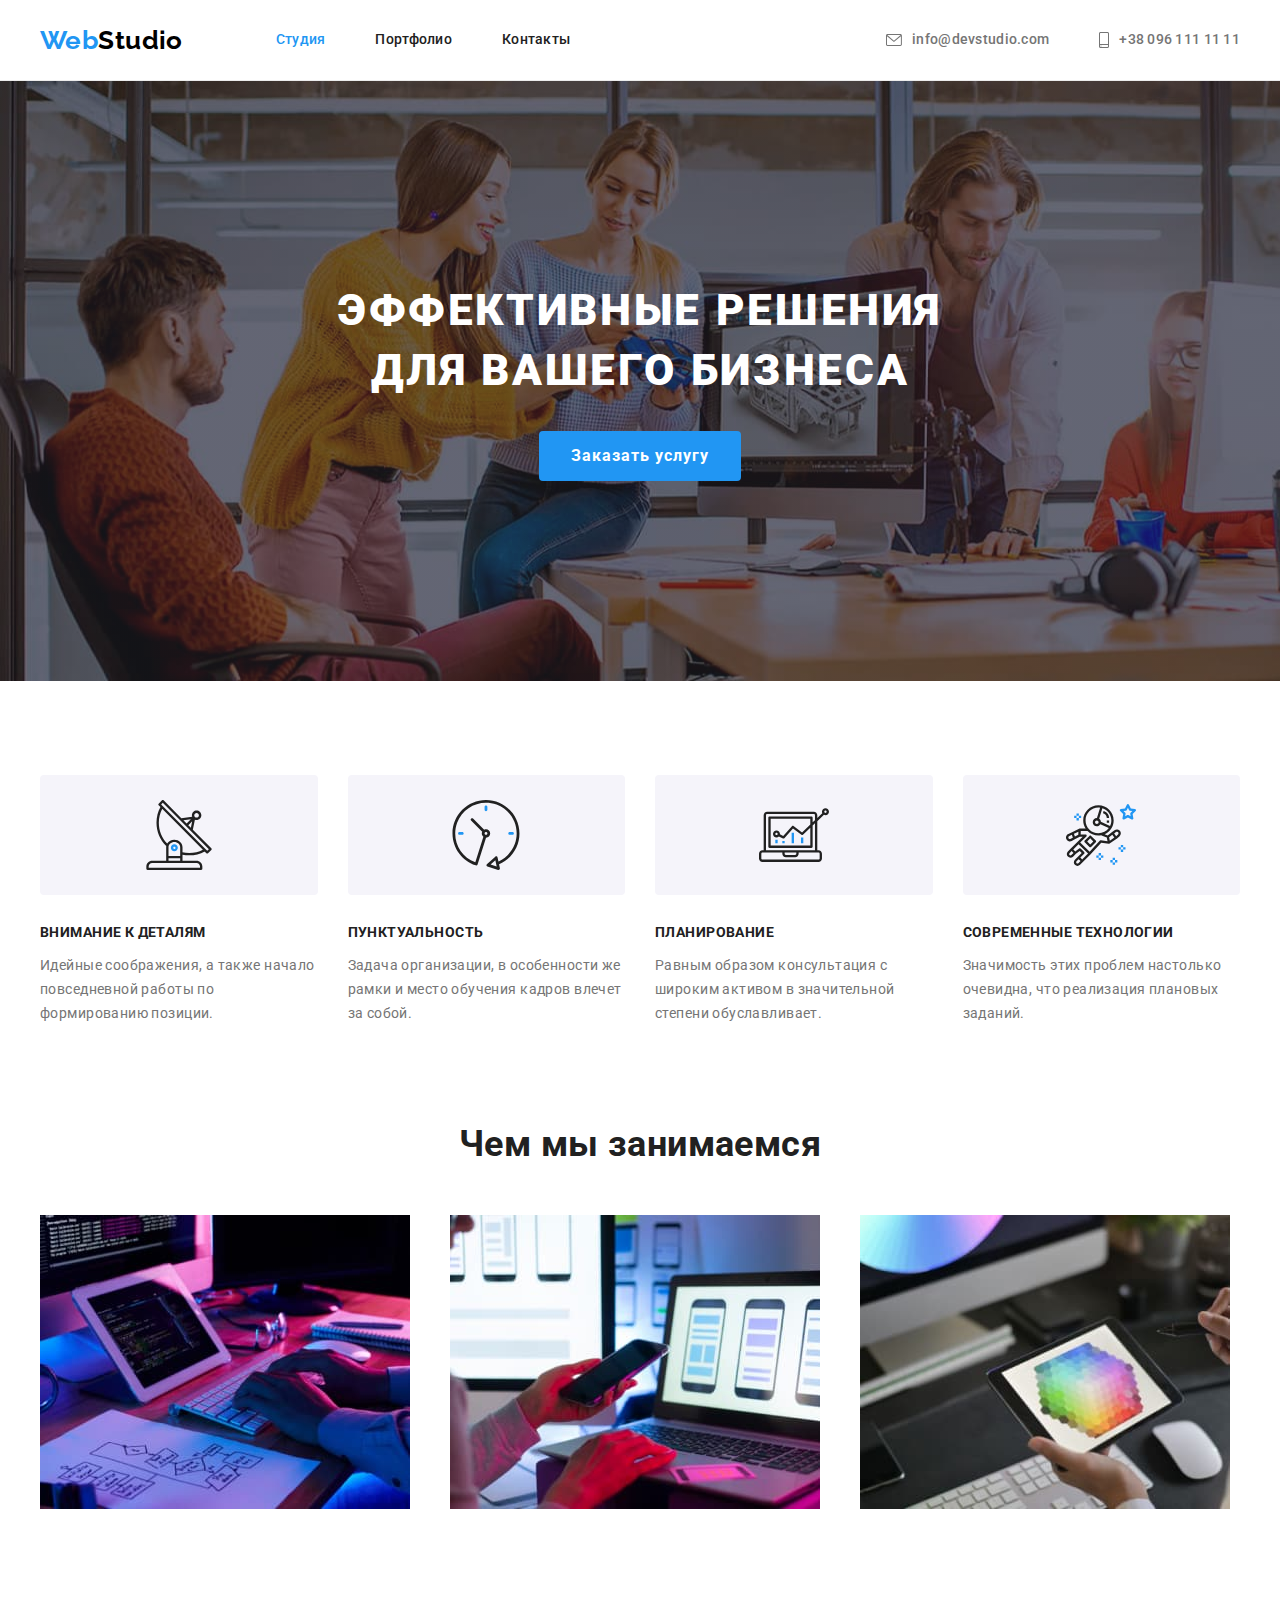
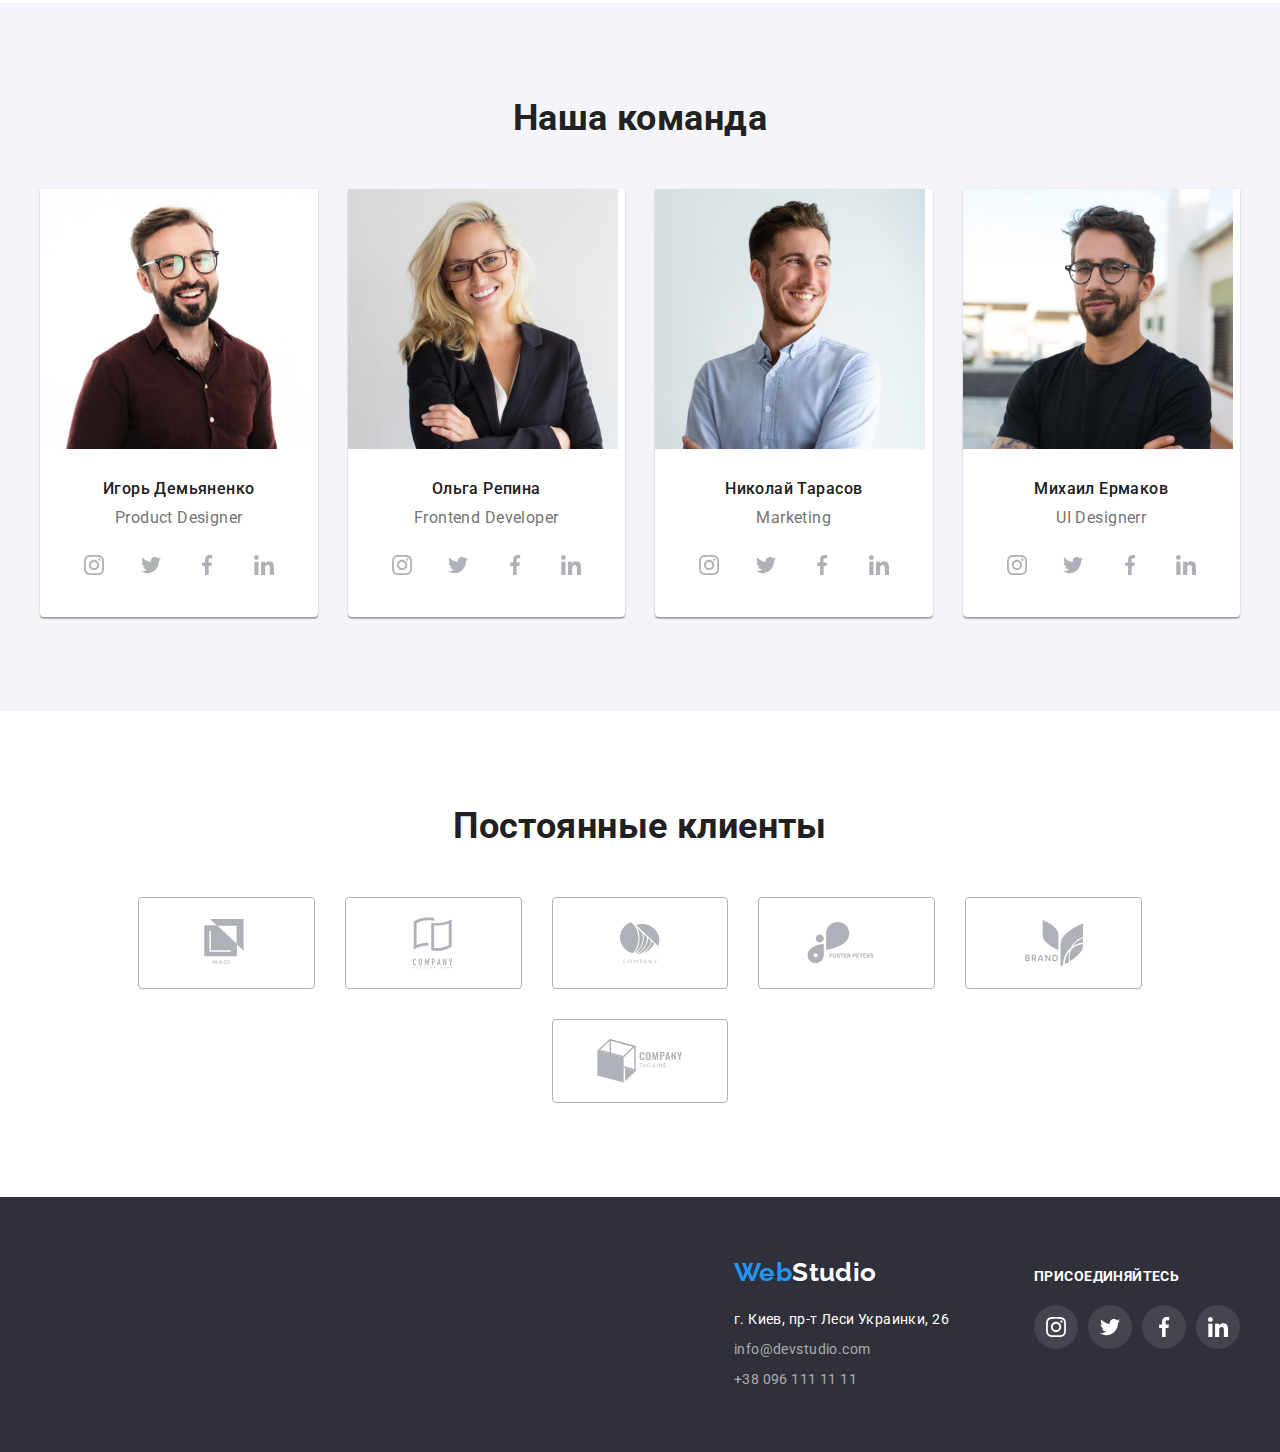
==== index.html @ c602c233 "дз 4 готово" ====
<!DOCTYPE html>
<html lang="ru">
  <head>
    <meta charset="UTF-8" />
    <meta http-equiv="X-UA-Compatible" content="IE=edge" />
    <meta name="viewport" content="width=device-width, initial-scale=1.0" />
    <title>Вебстудия в нашем городе</title>
    <link
      rel="stylesheet"
      href="https://cdnjs.cloudflare.com/ajax/libs/modern-normalize/1.0.0/modern-normalize.css"
      integrity="sha512-Zx6MlUMKSVJoQ+83OwhdILe8cSEsCzfqThJd7J/VA2UrK6Ctj85p+xzqfyuNXE5B1k25uUdmJ2OzItbBy9GHAQ=="
      crossorigin="anonymous"
    />
    <link rel="preconnect" href="https://fonts.gstatic.com" />
    <link
      href="https://fonts.googleapis.com/css2?family=Raleway:wght@700&family=Roboto:wght@400;500;700;900&display=swap"
      rel="stylesheet"
    />
    <link rel="stylesheet" href="./css/styles.css" />
  </head>

  <body>
    <header>
      <div class="container">
        <nav class="navigation">
          <a class="logo link" href="./index.html"
            >Web<span class="header-logo">Studio</span></a
          >

          <ul class="navigation-list list">
            <li class="navigation-item">
              <a class="current navigation-link link" href="./index.html"
                >Студия</a
              >
            </li>

            <li class="navigation-item">
              <a class="navigation-link link" href="./portfolio.html"
                >Портфолио</a
              >
            </li>

            <li class="navigation-item">
              <a class="navigation-link link" href="">Контакты</a>
            </li>
          </ul>
        </nav>

        <ul class="contact-list list">
          <li class="contact-item">
            <a
              class="contact-link link"
              href="mailto:info@devstudio.com"
              lang="en"
            >
              <svg class="contact-icon" width="16" height="12">
                <use href="./images/sprite.svg#envelope"></use>
              </svg>
              info@devstudio.com
            </a>
          </li>

          <li class="contact-item">
            <a class="contact-link link" href="tel:+380961111111">
              <svg class="contact-icon" width="10" height="16">
                <use href="./images/sprite.svg#smartphone"></use>
              </svg>
              +38 096 111 11 11</a
            >
          </li>
        </ul>
      </div>
    </header>

    <main>
      <!--секция Герой -->
      <section class="hero section">
        <div class="container">
          <h1 class="hero-title">Эффективные решения для вашего бизнеса</h1>
          <button class="hero-button button" type="button">
            Заказать услугу
          </button>
        </div>
      </section>

      <!--секция Особенности -->
      <section class="features section">
        <div class="container">
          <h2 class="visually-hidden">Наши преимущества</h2>
          <!--будет невидимый-->
          <ul class="features-list list">
            <li class="features-item">
              <div class="features-icon">
                <svg width="70" height="70">
                  <use href="./images/sprite.svg#antenna"></use>
                </svg>
              </div>
              <h3 class="features-title">Внимание к деталям</h3>
              <p>
                Идейные соображения, а также начало повседневной работы по
                формированию позиции.
              </p>
            </li>

            <li class="features-item">
              <div class="features-icon">
                <svg width="70" height="70">
                  <use href="./images/sprite.svg#clock"></use>
                </svg>
              </div>
              <h3 class="features-title">Пунктуальность</h3>
              <p>
                Задача организации, в особенности же рамки и место обучения
                кадров влечет за собой.
              </p>
            </li>

            <li class="features-item">
              <div class="features-icon">
                <svg width="70" height="70">
                  <use href="./images/sprite.svg#diagram"></use>
                </svg>
              </div>
              <h3 class="features-title">Планирование</h3>
              <p>
                Равным образом консультация с широким активом в значительной
                степени обуславливает.
              </p>
            </li>

            <li class="features-item">
              <div class="features-icon">
                <svg width="70" height="70">
                  <use href="./images/sprite.svg#astronaut"></use>
                </svg>
              </div>
              <h3 class="features-title">Современные технологии</h3>
              <p>
                Значимость этих проблем настолько очевидна, что реализация
                плановых заданий.
              </p>
            </li>
          </ul>
        </div>
      </section>

      <!--Чем мы занимаемся-->
      <section class="section work">
        <div class="container">
          <h2 class="brand-title">Чем мы занимаемся</h2>
          <ul class="work-list list">
            <li class="work-item">
              <img
                src="./images/what-are-we-doing/tablet.jpg"
                alt="разработчик пишет код адаптивных сайтов"
                width="370"
                height="294"
              />
            </li>

            <li class="work-item">
              <img
                src="./images/what-are-we-doing/mobil.jpg"
                alt="девушка разрабатывает приложение для мобильного телефона"
                width="370"
                height="294"
              />
            </li>

            <li class="work-item">
              <img
                src="./images/what-are-we-doing/graphics.jpg"
                alt="цветовая палитра на планшете"
                width="370"
                height="294"
              />
            </li>
          </ul>
        </div>
      </section>

      <!--Наша команда-->
      <section class="team section">
        <div class="container">
          <h2 class="brand-title">Наша команда</h2>

          <ul class="team-list list">
            <li class="team-item">
              <img
                class="team-img"
                src="./images/team/designer.jpg"
                alt="на фото улыбаеся дизайнер Игорь Демьяненко"
                width="270"
                height="260"
              />
              <div class="team-content-wrapper">
                <h3 class="team-item-title">Игорь Демьяненко</h3>
                <p>Product Designer</p>
                <ul class="sociall-list list">
                  <li class="sociall-list-item">
                    <a href="" class="sociall-list-link link">
                      <svg class="sociall-list-icon" width="20" height="20">
                        <use href="./images/sprite.svg#instagram"></use>
                      </svg>
                    </a>
                  </li>

                  <li class="sociall-list-item">
                    <a href="" class="sociall-list-link link">
                      <svg class="sociall-list-icon" width="20" height="20">
                        <use href="./images/sprite.svg#twitter"></use>
                      </svg>
                    </a>
                  </li>

                  <li class="sociall-list-item">
                    <a href="" class="sociall-list-link link">
                      <svg class="sociall-list-icon" width="20" height="20">
                        <use href="./images/sprite.svg#facebook"></use>
                      </svg>
                    </a>
                  </li>

                  <li class="sociall-list-item">
                    <a href="" class="sociall-list-link link">
                      <svg class="sociall-list-icon" width="20" height="20">
                        <use href="./images/sprite.svg#linkedin"></use>
                      </svg>
                    </a>
                  </li>
                </ul>
              </div>
            </li>

            <li class="team-item">
              <img
                class="team-img"
                src="./images/team/developer.jpg"
                alt="фото разработчика Ольги Репиной"
                width="270"
                height="260"
              />
              <div class="team-content-wrapper">
                <h3 class="team-item-title">Ольга Репина</h3>
                <p>Frontend Developer</p>
                <ul class="sociall-list list">
                  <li class="sociall-list-item">
                    <a href="" class="sociall-list-link link">
                      <svg class="sociall-list-icon" width="20" height="20">
                        <use href="./images/sprite.svg#instagram"></use>
                      </svg>
                    </a>
                  </li>

                  <li class="sociall-list-item">
                    <a href="" class="sociall-list-link link">
                      <svg class="sociall-list-icon" width="20" height="20">
                        <use href="./images/sprite.svg#twitter"></use>
                      </svg>
                    </a>
                  </li>

                  <li class="sociall-list-item">
                    <a href="" class="sociall-list-link link">
                      <svg class="sociall-list-icon" width="20" height="20">
                        <use href="./images/sprite.svg#facebook"></use>
                      </svg>
                    </a>
                  </li>

                  <li class="sociall-list-item">
                    <a href="" class="sociall-list-link link">
                      <svg class="sociall-list-icon" width="20" height="20">
                        <use href="./images/sprite.svg#linkedin"></use>
                      </svg>
                    </a>
                  </li>
                </ul>
              </div>
            </li>

            <li class="team-item">
              <img
                class="team-img"
                src="./images/team/marketolog.jpg"
                alt="фото маркетолога Николая Тарасова"
                width="270"
                height="260"
              />
              <div class="team-content-wrapper">
                <h3 class="team-item-title">Николай Тарасов</h3>
                <p>Marketing</p>
                <ul class="sociall-list list">
                  <li class="sociall-list-item">
                    <a href="" class="sociall-list-link link">
                      <svg class="sociall-list-icon" width="20" height="20">
                        <use href="./images/sprite.svg#instagram"></use>
                      </svg>
                    </a>
                  </li>

                  <li class="sociall-list-item">
                    <a href="" class="sociall-list-link link">
                      <svg class="sociall-list-icon" width="20" height="20">
                        <use href="./images/sprite.svg#twitter"></use>
                      </svg>
                    </a>
                  </li>

                  <li class="sociall-list-item">
                    <a href="" class="sociall-list-link link">
                      <svg class="sociall-list-icon" width="20" height="20">
                        <use href="./images/sprite.svg#facebook"></use>
                      </svg>
                    </a>
                  </li>

                  <li class="sociall-list-item">
                    <a href="" class="sociall-list-link link">
                      <svg class="sociall-list-icon" width="20" height="20">
                        <use href="./images/sprite.svg#linkedin"></use>
                      </svg>
                    </a>
                  </li>
                </ul>
              </div>
            </li>

            <li class="team-item">
              <img
                class="team-img"
                src="./images/team/ul-designer.jpg"
                alt="фото дизайнера Михаил Ермаков"
                width="270"
                height="260"
              />

              <div class="team-content-wrapper">
                <h3 class="team-item-title">Михаил Ермаков</h3>
                <p class="team-item-text">UI Designerr</p>
                <ul class="sociall-list list">
                  <li class="sociall-list-item">
                    <a href="" class="sociall-list-link link">
                      <svg class="sociall-list-icon" width="20" height="20">
                        <use href="./images/sprite.svg#instagram"></use>
                      </svg>
                    </a>
                  </li>
                  <li class="sociall-list-item">
                    <a href="" class="sociall-list-link link">
                      <svg class="sociall-list-icon" width="20" height="20">
                        <use href="./images/sprite.svg#twitter"></use>
                      </svg>
                    </a>
                  </li>
                  <li class="sociall-list-item">
                    <a href="" class="sociall-list-link link">
                      <svg class="sociall-list-icon" width="20" height="20">
                        <use href="./images/sprite.svg#facebook"></use>
                      </svg>
                    </a>
                  </li>
                  <li class="sociall-list-item">
                    <a href="" class="sociall-list-link link">
                      <svg class="sociall-list-icon" width="20" height="20">
                        <use href="./images/sprite.svg#linkedin"></use>
                      </svg>
                    </a>
                  </li>
                </ul>
              </div>
            </li>
          </ul>
        </div>
      </section>

      <!--===============  КLIENTS ========= -->
      <section class="section">
        <div class="container">
          <h2 class="brand-title">Постоянные клиенты</h2>
          <ul class="clients-list list">
            <li class="clients-item">
              <a href="" class="clients-link link">
                <svg class="client-logo" width="44" height="48">
                  <use href="./images/sprite.svg#logo-klient-1"></use>
                </svg>
              </a>
            </li>
            <li class="clients-item">
              <a href="" class="clients-link">
                <svg class="client-logo" width="40" height="52">
                  <use href="./images/sprite.svg#logo-klient-2"></use>
                </svg>
              </a>
            </li>
            <li class="clients-item">
              <a href="" class="clients-link">
                <svg class="client-logo" width="40" height="42">
                  <use href="./images/sprite.svg#logo-klient-3"></use>
                </svg>
              </a>
            </li>
            <li class="clients-item">
              <a href="" class="clients-link">
                <svg class="client-logo" width="80" height="42">
                  <use href="./images/sprite.svg#logo-klient-4"></use>
                </svg>
              </a>
            </li>
            <li class="clients-item">
              <a href="" class="clients-link">
                <svg class="client-logo" width="58" height="46">
                  <use href="./images/sprite.svg#logo-klient-5"></use>
                </svg>
              </a>
            </li>
            <li class="clients-item">
              <a href="" class="clients-link">
                <svg class="client-logo" width="88" height="44">
                  <use href="./images/sprite.svg#logo-klient-6"></use>
                </svg>
              </a>
            </li>
          </ul>
        </div>
      </section>
    </main>

    <footer class="footer">
      <div class="container">
        <div class="footer-address">
          <a class="logo link" href="./index.html"
            >Web<span class="footer-logo">Studio</span></a
          >

          <address class="address-footer">
            <ul class="list">
              <li class="footer-list-item">
                <a
                  class="footer-address-link link"
                  href="https://goo.gl/maps/Ces3QGSAe3TYxzQn6"
                  rel="noopener noreferrer"
                  >г. Киев, пр-т Леси Украинки, 26
                </a>
              </li>

              <li class="footer-list-item">
                <a
                  class="address-link link"
                  href="mailto:info@devstudio.com"
                  lang="en"
                  >info@devstudio.com</a
                >
              </li>

              <li class="footer-list-item">
                <a class="address-link link" href="tel:+380961111111"
                  >+38 096 111 11 11</a
                >
              </li>
            </ul>
          </address>
        </div>

        <div class="footer-sociall">
          <b>присоединяйтесь</b>
          <ul class="sociall-list list">
            <li class="sociall-list-item">
              <a href="" class="sociall-list-link link">
                <svg class="sociall-list-icon" width="20" height="20">
                  <use href="./images/sprite.svg#instagram"></use>
                </svg>
              </a>
            </li>
            <li class="sociall-list-item">
              <a href="" class="sociall-list-link link">
                <svg class="sociall-list-icon" width="20" height="20">
                  <use href="./images/sprite.svg#twitter"></use>
                </svg>
              </a>
            </li>
            <li class="sociall-list-item">
              <a href="" class="sociall-list-link link">
                <svg class="sociall-list-icon" width="20" height="20">
                  <use href="./images/sprite.svg#facebook"></use>
                </svg>
              </a>
            </li>
            <li class="sociall-list-item">
              <a href="" class="sociall-list-link link">
                <svg class="sociall-list-icon" width="20" height="20">
                  <use href="./images/sprite.svg#linkedin"></use>
                </svg>
              </a>
            </li>
          </ul>
        </div>
      </div>
    </footer>
  </body>
</html>
---- css/styles.css ----
:root {
  --font-family-main: "Roboto", sans-serif;
  --font-family-logo: "Raleway", sans-serif;
  --brand-text-color: #757575;
  --brand-title-color: #212121;
  --brend-accent-color: #2196f3;
  --dark-theame-color: #2f303a;
  --light-theame-color: #f5f4fa;
  --white-color: #ffffff;
  --black-color: #000000;
  --background-color-botton-hover: #188ce8;
  --background-color-hero: #c4c4c4;
  --social-svg-color: #afb1b8;
  --top-line-color: #ececec;
  --card-gap: 30px;
  --border-cards-color: #eeeeee;
}

body {
  font-family: var(--font-family-main);
  color: var(--brand-text-color);
  background-color: var(--white-color);
  font-weight: 400;
  font-size: 14px;
  line-height: 1.71;
  letter-spacing: 0.03em;
  margin: 0;
}

h1,
h2,
h3,
h4,
h5,
h6,
p {
  margin: 0;
}

ul,
ol {
  margin: 0;
  padding: 0;
}

img {
  display: block;
  max-width: 100%;
  height: auto;
}

/* ==============COMPONENTS========== */
.logo {
  display: inline-block;
  color: var(--brend-accent-color);
  font-family: var(--font-family-logo);
  font-size: 26px;
  font-weight: 700;
  line-height: 1.19;
}

.link {
  text-decoration: none;
}

.list {
  list-style: none;
}

.address-footer {
  font-style: normal;
}

.button {
  border-radius: 4px;
  border: 1px solid transparent;
  font-family: inherit;
  cursor: pointer;
}

/*========= НЕВИДИМЫЙ ЗАГОЛОВОК===== */

.visually-hidden {
  position: absolute;
  clip: rect(0 0 0 0);
  width: 1px;
  height: 1px;
  margin: -1px;
}

/*======END НЕВИДИМЫЙ ЗАГОЛОВОК====== */

.container {
  margin: 0 auto;
  padding-left: 15px;
  padding-right: 15px;
  width: 1200px;
}

.section {
  padding: 94px 0;
}

.brand-title {
  font-weight: 700;
  font-size: 36px;
  line-height: 1.17;
  text-align: center;
  color: var(--brand-title-color);
  margin-bottom: 50px;
}

/* ==========END COMPONENTS========== */

/* ==============HEADER========== */
header {
  border-bottom: 1px solid var(--top-line-color);
}
header > .container {
  display: flex;
  align-items: center;
}

.navigation {
  display: flex;
  align-items: center;
}

.header-logo {
  color: var(--black-color);
}

.navigation > .logo {
  margin-right: 93px;
  padding-top: 24px;
  padding-bottom: 24px;
}

.navigation-list {
  display: flex;
  align-items: center;
}

.navigation-item:not(:last-child) {
  margin-right: 50px;
}

.navigation-link,
.contact-link {
  display: block;
  padding-top: 32px;
  padding-bottom: 32px;
  color: var(--brand-title-color);
  font-family: var(--font-family-main);
  font-weight: 500;
  line-height: 1.14;
  letter-spacing: 0.02em;
}

.navigation-link.current {
  color: var(--brend-accent-color);
}

.contact-list {
  margin-left: auto;
  display: flex;
  align-items: center;
}

.contact-item:not(:last-child) {
  margin-right: 50px;
}

.contact-link {
  color: var(--brand-text-color);
  display: flex;
  justify-content: center;
  align-items: center;
}

.navigation-link:hover,
.navigation-link:focus,
.contact-link:hover,
.contact-link:focus {
  color: var(--brend-accent-color);
}

.contact-icon {
  margin-right: 10px;
  fill: currentColor;
}

/* ==============END  HEADER========== */

/* =================== Герой =========*/

.hero {
  max-width: 1600px;
  background: var(--background-color-hero);
  background-image: linear-gradient(
      rgba(47, 48, 58, 0.4),
      rgba(47, 48, 58, 0.4)
    ),
    url("../images/hero-background.jpg");
  background-repeat: no-repeat;
  background-size: cover;
}

.hero > .container {
  padding-top: 106px;
  padding-bottom: 106px;
  text-align: center;
}

.hero-title {
  font-weight: 900;
  font-size: 44px;
  line-height: 1.36;
  letter-spacing: 0.06em;
  text-transform: uppercase;
  color: var(--white-color);
  max-width: 696px;
  margin: 0 auto;
  margin-bottom: 30px;
}

.hero-button {
  min-width: 200px;
  padding: 10px 32px;
  font-weight: 700;
  font-size: 16px;
  line-height: 1.88;
  letter-spacing: 0.06em;
  color: var(--white-color);
  border: none;
  background-color: var(--brend-accent-color);
}

.hero-button:hover,
.hero-button:active {
  background-color: var(--background-color-botton-hover);
}

/* ===============END Герой =========*/

/* ===============Особенности =========*/

.features.section {
  padding-bottom: 47px;
}

.features-list {
  display: flex;
  align-items: center;
  margin-left: calc(-1 * var(--card-gap));
}

.features-item {
  margin-left: 30px;
  flex-basis: calc(100% / 4 - var(--card-gap));
}

.features-icon {
  display: flex;
  justify-content: center;
  align-items: center;
  margin-bottom: 30px;
  padding-top: 25px;
  padding-bottom: 25px;
  background-color: var(--light-theame-color);
  border-radius: 4px;
}

.features-title {
  font-weight: 700;
  font-size: 14px;
  line-height: 1.14;
  text-transform: uppercase;
  color: var(--brand-title-color);
  margin-bottom: 10px;
}

.features-item > p {
  padding-top: 3px;
  padding-bottom: 3px;
}

/* ===============END Особенности =========*/

.section.work {
  padding-top: 47px;
  display: flex;
}

.work > .container {
  text-align: center;
}

.work-list {
  display: flex;
  margin-left: calc(-1 * var(--card-gap));
  margin-top: calc(-1 * var(--card-gap));
}

.work-item {
  margin-left: var(--card-gap);
  margin-top: var(--card-gap);
  flex-basis: calc(100% / 3 - var(--card-gap));
}
/*===============Команда =========*/

.team {
  background-color: var(--light-theame-color);
}

.team-list {
  display: flex;
  align-items: center;
  margin-left: calc(-1 * var(--card-gap));
  margin-top: calc(-1 * var(--card-gap));
  font-size: 16px;
  line-height: 1.19;
}

.team-item {
  margin-left: var(--card-gap);
  margin-top: var(--card-gap);
  flex-basis: calc(100% / 3 - var(--card-gap));
  box-shadow: 0px 1px 3px rgba(0, 0, 0, 0.12), 0px 1px 1px rgba(0, 0, 0, 0.14),
    0px 2px 1px rgba(0, 0, 0, 0.2);
  border-radius: 0px 0px 4px 4px;
  background-color: var(--white-color);
}

.team-content-wrapper {
  text-align: center;
  padding: 30px 32px;
}

.team-item-title {
  font-weight: 500;
  font-size: 16px;
  color: var(--brand-title-color);
  margin-bottom: 10px;
}

.team-content-wrapper > p {
  margin-bottom: 16px;
}

.sociall-list {
  display: flex;
  justify-content: space-between;
  align-items: center;
}

.sociall-list-link {
  display: flex;
  justify-content: center;
  align-items: center;
  width: 44px;
  height: 44px;
  border-radius: 50%;
  background-color: transparent;
}

.sociall-list-icon {
  fill: var(--social-svg-color);
}
.sociall-list-link:hover,
.sociall-list-link:focus {
  background-color: var(--brend-accent-color);
  color: var(--white-color);
}

.sociall-list-link:hover > .sociall-list-icon,
.sociall-list-link:focus > .sociall-list-icon {
  fill: currentColor;
}
/*===============END Команда =========*/

/*===============  КLIENTS =========*/

.clients-list {
  display: flex;
  justify-content: center;
  flex-wrap: wrap;
  margin-left: calc(-1 * var(--card-gap));
  margin-top: calc(-1 * var(--card-gap));
}

.clients-item {
  display: flex;
  justify-content: center;
  /* align-items: center; */
  flex-basis: calc(100% / 6 - var(--card-gap));
  margin-left: var(--card-gap);
  margin-top: var(--card-gap);
  padding-top: 19px;
  padding-bottom: 19px;
  border: 1px solid var(--social-svg-color);
  border-radius: 4px;
  background-color: transparent;
}

.clients-link {
  display: flex;
  /* justify-content: center; */
  align-items: center;
  color: var(--social-svg-color);
}
.client-logo {
  fill: currentColor;
}

.clients-item:hover,
.clients-item:focus {
  border: 1px solid var(--brend-accent-color);
}

.clients-item:hover > .clients-link,
.clients-item:focus > .clients-link {
  color: var(--brend-accent-color);
}

/*===============END КLIENTS =========*/

/*===============FOOTER =========*/
.footer {
  background-color: var(--dark-theame-color);
  padding: 60px 0;
}

.footer > .container {
  display: flex;
  justify-content: right;
  align-items: baseline;
}

.footer-address {
  margin-right: 70px;
  padding-right: 15px;
}

.footer .logo {
  margin-bottom: 20px;
}
.footer-logo {
  color: var(--white-color);
}

.footer-address-link {
  color: var(--white-color);
  padding: 5px 0;
}

.address-link {
  color: rgba(255, 255, 255, 0.6);
}

.footer-list-item:not(:last-child) {
  margin-bottom: 6px;
}

.footer-sociall > b {
  display: inline-block;
  font-weight: 700;
  font-size: 14px;
  line-height: 1.14;
  text-transform: uppercase;
  color: var(--white-color);
  margin-bottom: 20px;
}

.footer-sociall .sociall-list-item:not(:last-child) {
  margin-right: 10px;
}

.footer-sociall .sociall-list-link {
  background-color: rgba(255, 255, 255, 0.1);
}
.footer-sociall .sociall-list-icon {
  fill: var(--white-color);
}

.footer-sociall .sociall-list-link:hover,
.footer-sociall .sociall-list-link:focus {
  background-color: var(--brend-accent-color);
}

/*===============END FOOTER =========*/

/*=============== PORTFOLIO =========*/

/* =============FILTER========= */

.filter-list {
  display: flex;
  margin-bottom: 50px;
  justify-content: center;
  align-items: center;
}

.filter-item + .filter-item {
  margin-left: 10px;
}

.filter-button {
  background: var(--light-theame-color);
  border-radius: 4px;
  font-weight: 500;
  font-size: 16px;
  line-height: 1.62;
  color: var(--brand-title-color);
  padding: 6px 22px;
}

.filter-button:hover,
.filter-button:active {
  background-color: var(--brend-accent-color);
  box-shadow: 0px 3px 1px rgba(0, 0, 0, 0.1), 0px 1px 2px rgba(0, 0, 0, 0.08),
    0px 2px 2px rgba(0, 0, 0, 0.12);
  border-radius: 4px;
  color: var(--white-color);
}

/* =============END FILTER========= */

/* =============PROJECTS========= */

.projects-list {
  display: flex;
  flex-wrap: wrap;
  margin-left: calc(-1 * var(--card-gap));
  margin-top: calc(-1 * var(--card-gap));
}

.projects-item {
  margin-left: var(--card-gap);
  margin-top: var(--card-gap);
  flex-basis: calc(100% / 3 - var(--card-gap));
}

.card-wrapper {
  background: var(--white-color);
}

.card-wrapper:hover,
.card-wrapper:focus {
  border: 1px solid var(--border-cards-color);
  box-shadow: 0px 1px 1px rgba(0, 0, 0, 0.12), 0px 4px 4px rgba(0, 0, 0, 0.06),
    1px 4px 6px rgba(0, 0, 0, 0.16);
}
.content-wrapper {
  padding: 20px 24px;
  background: var(--white-color);
  border-left: 1px solid var(--border-cards-color);
  border-right: 1px solid var(--border-cards-color);
  border-bottom: 1px solid var(--border-cards-color);
}
.projects-title {
  font-weight: 700;
  font-size: 18px;
  line-height: 2;
  letter-spacing: 0.06em;
  color: var(--brand-title-color);
  margin-bottom: 4px;
}

.projects-text {
  font-size: 16px;
  line-height: 1.87;
  color: var(--brand-text-color);
}

/* =============END PROJECTS========= */

/*===============END PORTFOLIO =========*/
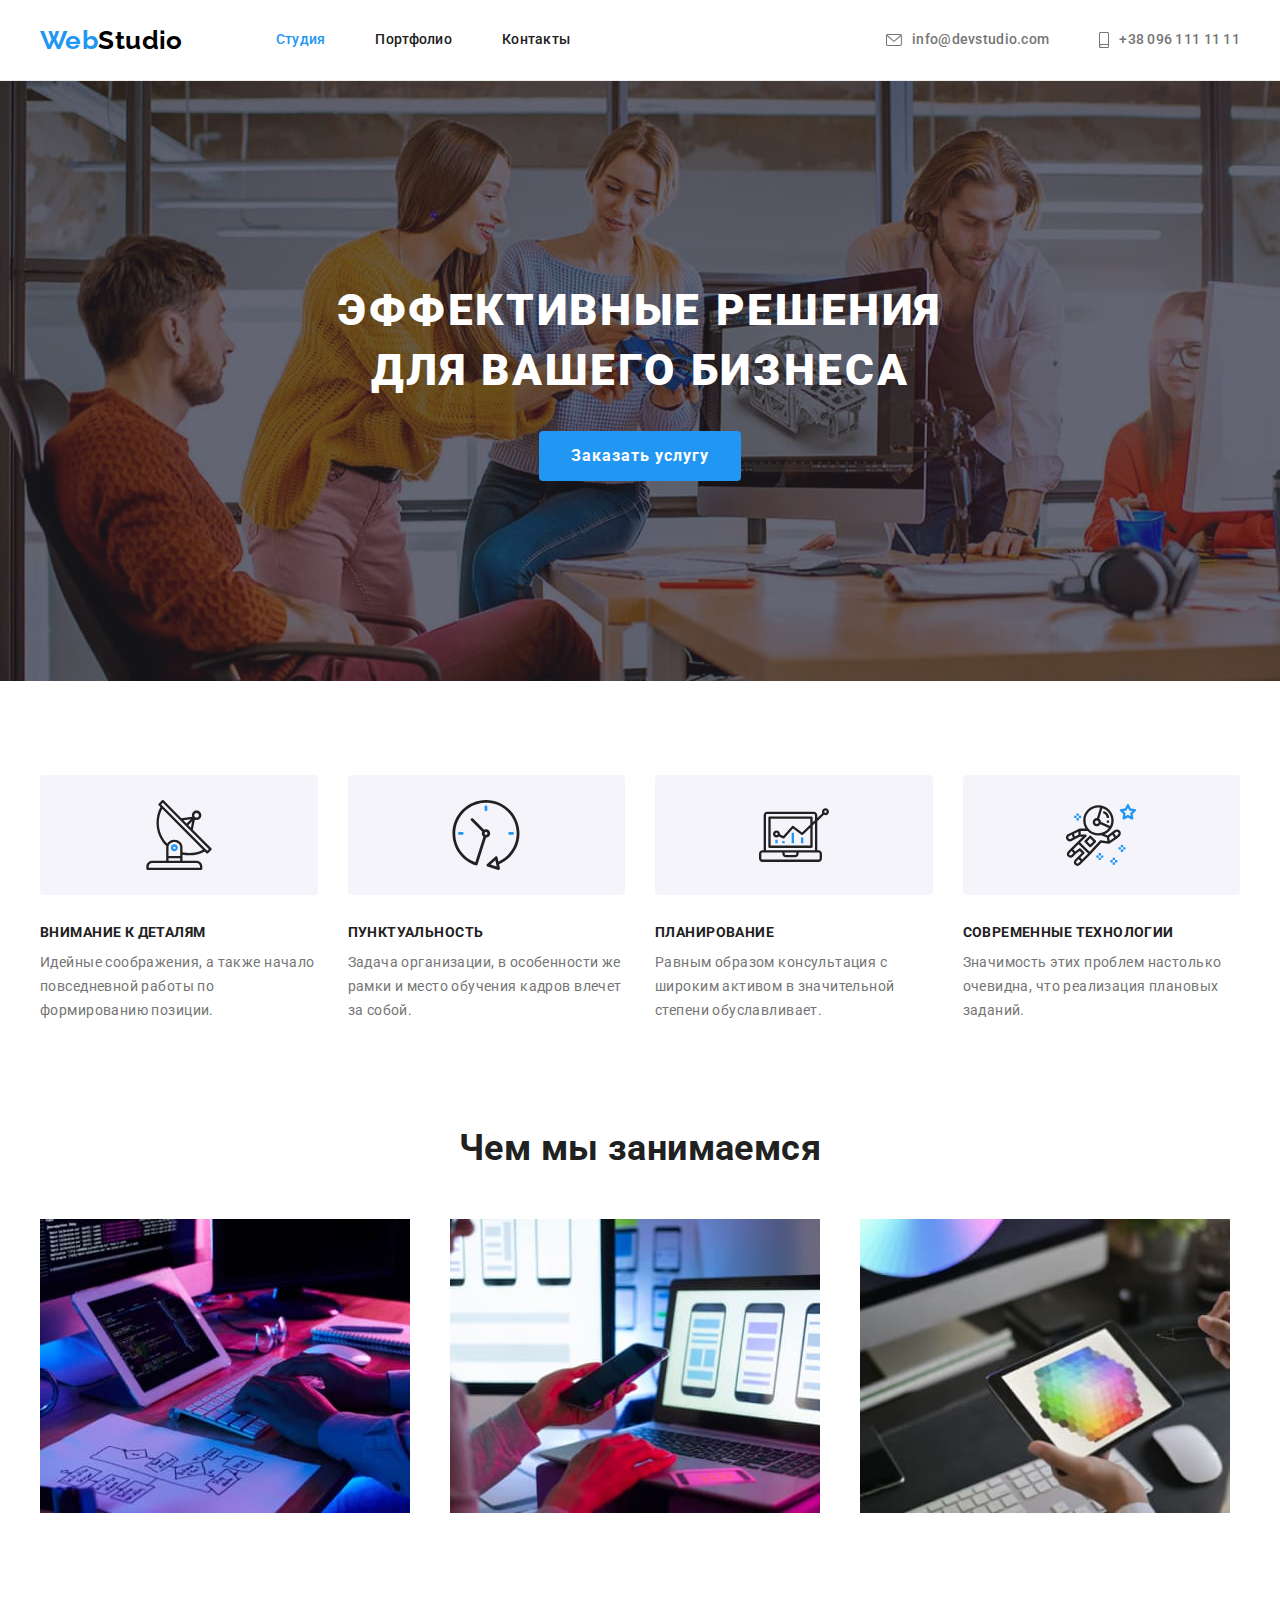
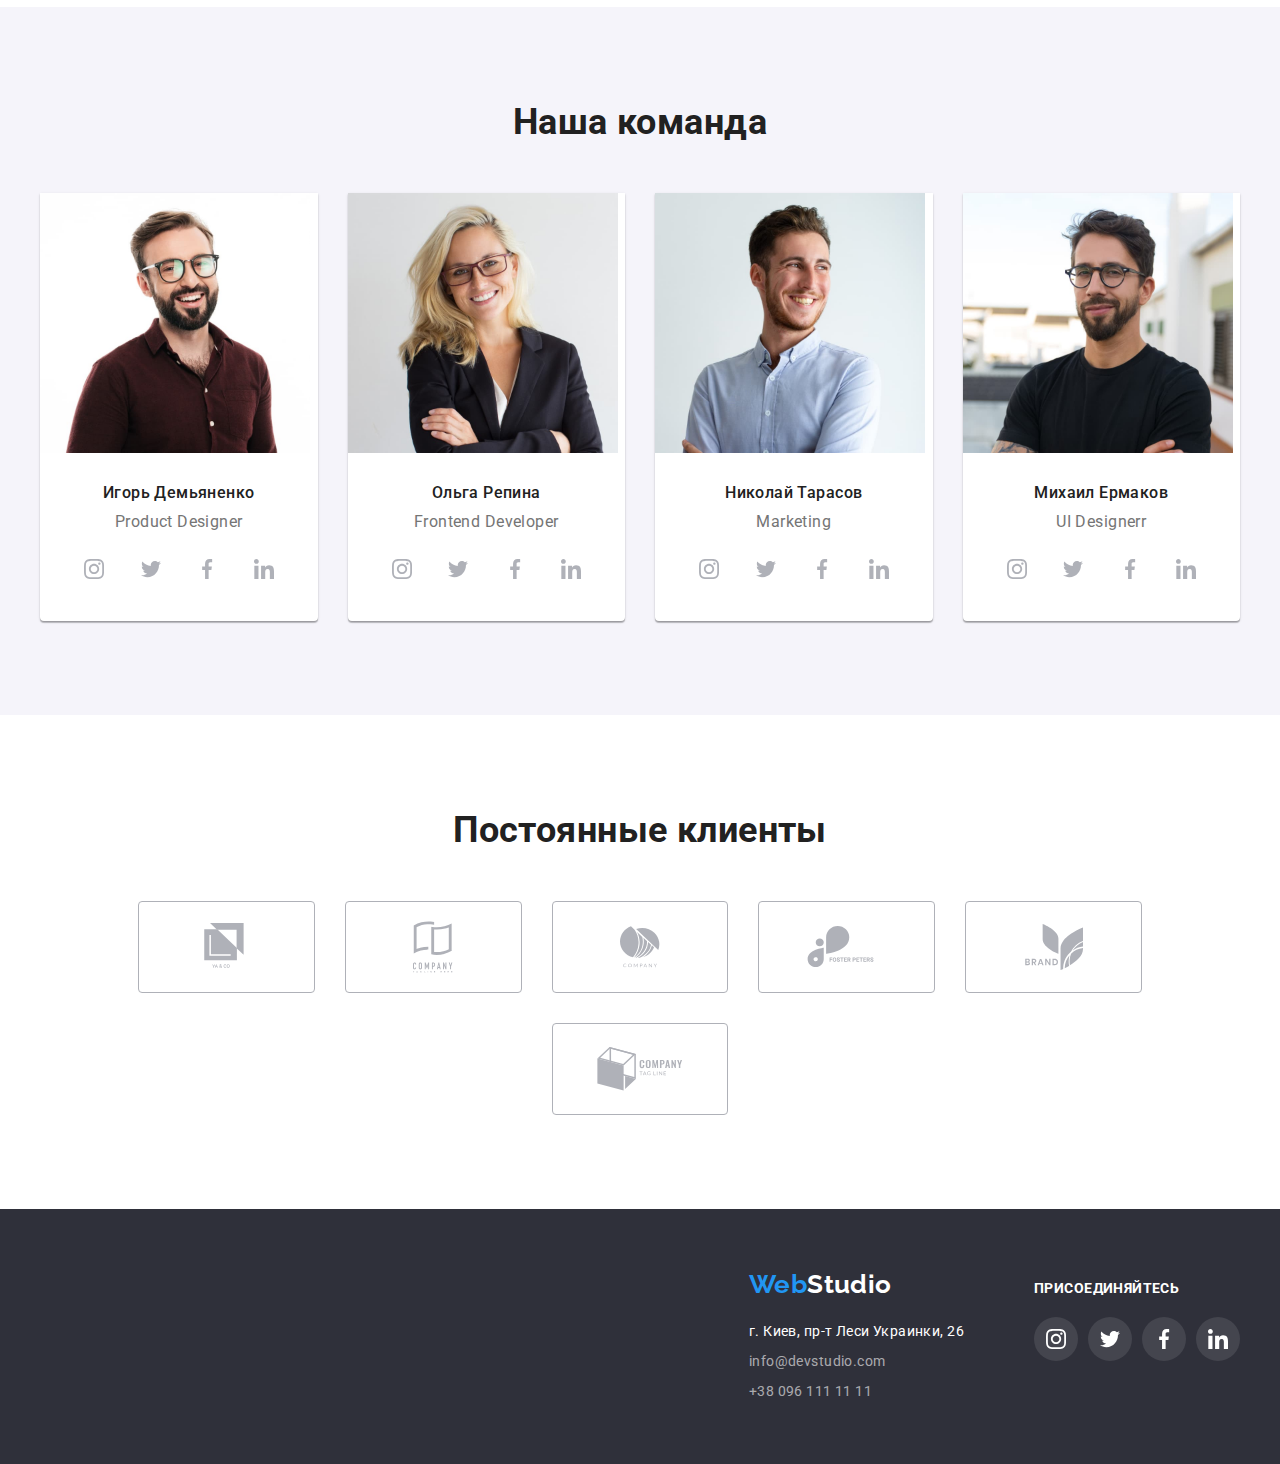
==== commit bba2dda9: "дз 4 с исправлениями после проверки" ====
--- a/index.html
+++ b/index.html
@@ -374,7 +374,7 @@
         </div>
       </section>
 
-      <!--===============  КLIENTS ========= -->
+      <!--===============  СLIENTS ========= -->
       <section class="section">
         <div class="container">
           <h2 class="brand-title">Постоянные клиенты</h2>
@@ -432,8 +432,7 @@
           <a class="logo link" href="./index.html"
             >Web<span class="footer-logo">Studio</span></a
           >
-
-          <address class="address-footer">
+          <address>
             <ul class="list">
               <li class="footer-list-item">
                 <a
@@ -472,6 +471,7 @@
                 </svg>
               </a>
             </li>
+
             <li class="sociall-list-item">
               <a href="" class="sociall-list-link link">
                 <svg class="sociall-list-icon" width="20" height="20">
@@ -479,6 +479,7 @@
                 </svg>
               </a>
             </li>
+
             <li class="sociall-list-item">
               <a href="" class="sociall-list-link link">
                 <svg class="sociall-list-icon" width="20" height="20">
@@ -486,6 +487,7 @@
                 </svg>
               </a>
             </li>
+
             <li class="sociall-list-item">
               <a href="" class="sociall-list-link link">
                 <svg class="sociall-list-icon" width="20" height="20">
--- a/css/styles.css
+++ b/css/styles.css
@@ -67,7 +67,7 @@
   list-style: none;
 }
 
-.address-footer {
+address {
   font-style: normal;
 }
 
@@ -196,6 +196,7 @@
 
 .hero {
   max-width: 1600px;
+  margin: 0 auto;
   background: var(--background-color-hero);
   background-image: linear-gradient(
       rgba(47, 48, 58, 0.4),
@@ -261,12 +262,13 @@
 }
 
 .features-icon {
+  height: 120px;
   display: flex;
   justify-content: center;
   align-items: center;
   margin-bottom: 30px;
-  padding-top: 25px;
-  padding-bottom: 25px;
+  /* padding-top: 25px; */
+  /* padding-bottom: 25px; */
   background-color: var(--light-theame-color);
   border-radius: 4px;
 }
@@ -281,8 +283,7 @@
 }
 
 .features-item > p {
-  padding-top: 3px;
-  padding-bottom: 3px;
+  margin-bottom: 10px;
 }
 
 /* ===============END Особенности =========*/
@@ -379,7 +380,7 @@
 }
 /*===============END Команда =========*/
 
-/*===============  КLIENTS =========*/
+/*===============  СLIENTS =========*/
 
 .clients-list {
   display: flex;
@@ -390,14 +391,13 @@
 }
 
 .clients-item {
-  display: flex;
-  justify-content: center;
-  /* align-items: center; */
+  height: 90px;
+  display: flex;
+  justify-content: center;
+  align-items: center;
   flex-basis: calc(100% / 6 - var(--card-gap));
   margin-left: var(--card-gap);
   margin-top: var(--card-gap);
-  padding-top: 19px;
-  padding-bottom: 19px;
   border: 1px solid var(--social-svg-color);
   border-radius: 4px;
   background-color: transparent;
@@ -405,7 +405,7 @@
 
 .clients-link {
   display: flex;
-  /* justify-content: center; */
+  justify-content: center;
   align-items: center;
   color: var(--social-svg-color);
 }
@@ -439,7 +439,6 @@
 
 .footer-address {
   margin-right: 70px;
-  padding-right: 15px;
 }
 
 .footer .logo {
@@ -449,6 +448,10 @@
   color: var(--white-color);
 }
 
+.footer-list-item:not(:last-child) {
+  margin-bottom: 6px;
+}
+
 .footer-address-link {
   color: var(--white-color);
   padding: 5px 0;
@@ -456,10 +459,6 @@
 
 .address-link {
   color: rgba(255, 255, 255, 0.6);
-}
-
-.footer-list-item:not(:last-child) {
-  margin-bottom: 6px;
 }
 
 .footer-sociall > b {
@@ -547,7 +546,6 @@
 
 .card-wrapper:hover,
 .card-wrapper:focus {
-  border: 1px solid var(--border-cards-color);
   box-shadow: 0px 1px 1px rgba(0, 0, 0, 0.12), 0px 4px 4px rgba(0, 0, 0, 0.06),
     1px 4px 6px rgba(0, 0, 0, 0.16);
 }
